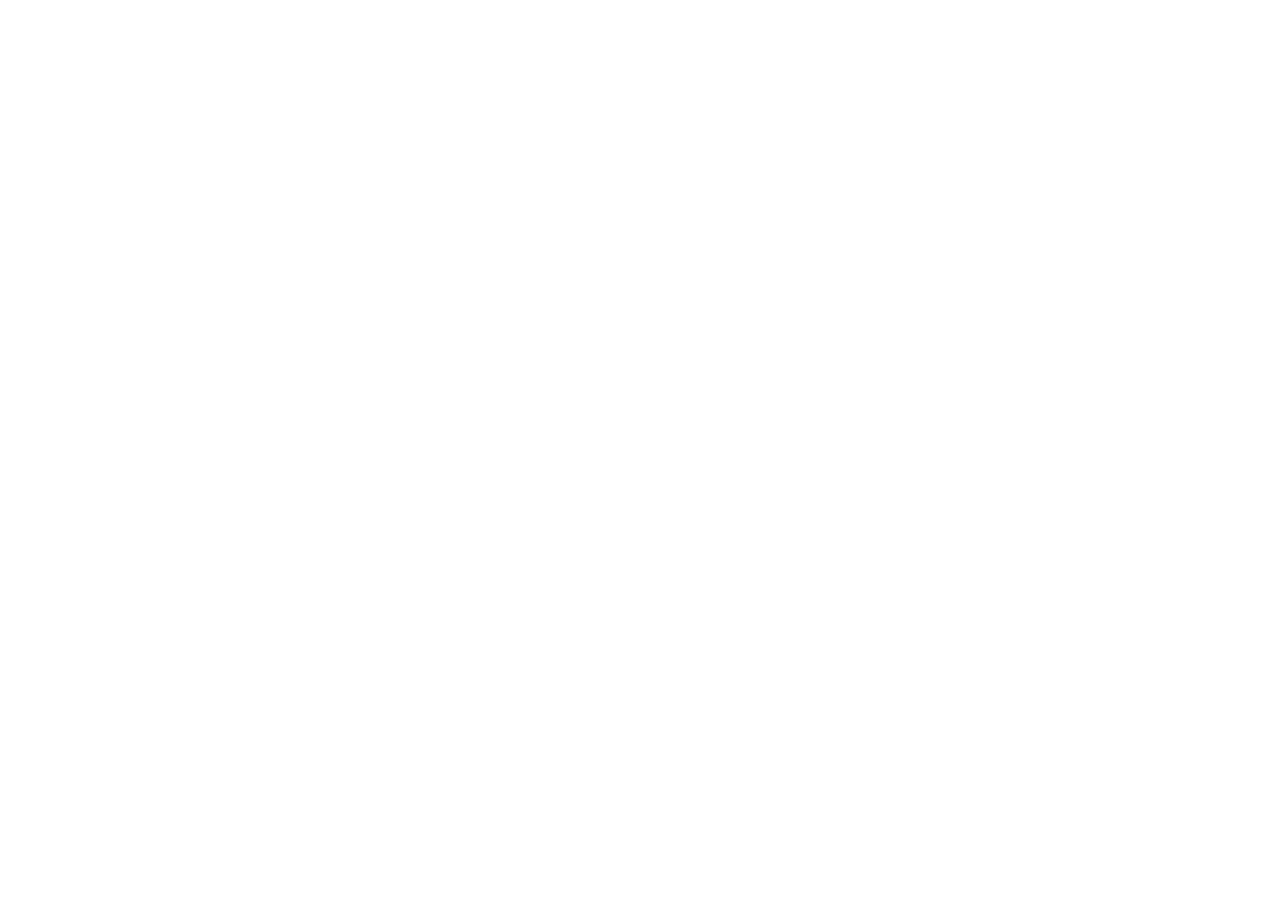
==== index.html @ 62b1b226 "nothing really" ====
<!DOCTYPE html>
<html lang="en">

<head>
    <meta charset="UTF-8">
    <meta http-equiv="X-UA-Compatible" content="IE=edge">
    <meta name="viewport" content="width=device-width, initial-scale=1.0">
    <title>Document</title>
    <link rel="stylesheet" href="style.css">
</head>

<body>
<!--+ Para hacer Comentarios Anidados en HTML, ponemos el anidado entre "- -" en vez de entre "--" 
    <!- - Tipo asi, para que funcione y se pueda sin errores  - ->
-->

<!-- &[Original] -->
<!-- 
        <script src="index.js"></script> -->


<!-- &[User Input - 0:21:14] -->
<!-- 
    <p id="p1"></p>
    <p id="p2"></p>
    <p id="p3"></p>
    <label id="MyLabel">Whats YOur NAme?</label><br>
    <input type="text" id="MyText"><br>
    <button id="MyButton">Submit</button>
        <script src="index.js"></script>
 -->


<!-- &[Practica, Hipotenisa de u traingulo - 0:39:13] //Troubles but npi -->
<!-- 
    <label id="aLabel">Side A:</label><br>
    <input type="text" id="aTextBox"><br>
    <label id="bLabel">Side B:</label><br>
    <input type="text" id="bTextBox"><br>
    <button type="button" id="submitButton">submit</button><br>
    <label id="cLabel">Side C: </label>
    <script src="index.js"></script>
 -->


<!--&[Simple Counter | HTML&CSS - 0:43:20] -->
<!--
    <label id="CountLabel">0</label><br>
    <button id="DecreaseButton">Decrease</button>
    <button id="ResetButton">Reset</button>
    <button id="IncreaseButton">Increase</button>
    <script src="index.js"></script>
 -->


<!-- &[Random Number in Js - 0:47:00] -->
<!--
    <label id="xNumLabel">X</label>
    <label id="yNumLabel">X</label>
    <label id="zNumLabel">X</label>
    <button type="button" id="RollButton">Roll</button> -->


<!-- &[Checked property     -   01:05:24] -->
<!-- 
    <label for="myCheckbox">Susbcribe</label>
    <input type="checkbox" id="myCheckbox">
    <br>

//Todos estos Radio Button estan dentro del mismo nombre, de ahi que solo se pueda seleccionar de a 1 a la vez

    <label for="visaBtn">Visa Button</label>
    <input type="radio" name="card" id="visaBtn"><br>
    <label for="mastercardBtn">MasterCard Button</label>
    <input type="radio" name="card" id="mastercardBtn"><br>
    <label for="paypalBtn">Paypal Button</label>
    <input type="radio" name="card" id="paypalBtn">
    <br>
    <button id="myButton">submit </button>
 -->


<!-- &Nested Loop          -   01:33:34]-->
<!--
    <br>
    <label id="myRectangle"></label> -->


<!-- &[template literals |          -   01:53:25]-->
<!--
    <label id="myLabel"></label> -->


<!-- &[number guessing game | HTML         -   02:02:47]-->
<!--
    <h1>Number Guessing Game</h1>
    <p>Pick a # Between 1 ~ 10</p>
    <label>Enter a Guess</label>

    <input id="guessField">
    <input type="submit" id="submitButton"></button> -->


<!-- &[temperature conversion program | HTML         -   02:06:55]-->
<!--
    <label>Enter a Temperature</label><br>
    <input type="text" id="textBox"><br>

    <label>Convert To:</label><br>
    <input type="radio" id="cButton" name="unit">
    <label>Celsius</label><br>
    <input type="radio" id="fButton" name="unit">
    <label>Farenheit</label><br>

    <button type="button" id="submitButton">Submit</button><br>
    <label id="tempLabel"></label><br> -->


<!-- &[callbacks  | HTML         -   02:37:09]-->
<!--
    <label id="myLabel"></label>
 -->


<!-- &[function expressions | HTML         -   02:54:41]-->
<!--
    	<label id="myLabel">0</label><br>
		<button id="decreaseButton">Decrease</button>
		<button id="increaseButton">Increase</button>
            -->


<!-- &[setTimeout() | HTML          -   04:07:27]-->
<!--
    <br><br><br><br><br><br><br><br>
    <button id="myButton">Buy</button> -->


<!-- &[Date objects | HTML          -   04:14:48]-->
<!-- 
    	<label id="myLabel"></label><br>
		<label id="myLabel2"></label>    
 -->


<!-- &[clock program | HTML          -   04:24:08]-->
<!-- 
    <label id="myLabel"></label>
 -->

 
<!-- &[ES6 Modules | HTML          -   04:46:44]-->
<!--
    Para este, en el script, toca ponerle algo especial a la script tag
    un "  type="module"  "
    <script type="module" src="script.js"></script>
-->
    <!-- <script type="module" src="index.js"></script> -->


<!-- &[DOM intro | HTML          -   04:51:21]-->
<!-- 
<div id="myDiv"></div>
 -->

<!-- &[element selectors | HTML          -   04:54:50]-->
<!-- 
    <h1 id="myTitle">This is the Menu</h1>

    <input type="radio" name="fruits" value="apple" > <!- -+EL Checked sirve pa que este seleccionado por default - ->
    <label for="apple">apple</label><br>
    <input type="radio" name="fruits" value="orange" >
    <label for="orange">orange</label><br>
    <input type="radio" name="fruits" value="banana" checked="checked">
    <label for="banana">banana</label><br>

    <ul>
        <li>Carrots</li>
        <li>Potatoes</li>
        <li>Oni0ns</li>
    </ul>

    <div class="desserts">Ice Cream</div>
    <div class="desserts">Cake</div>
    <div class="desserts">Pie</div>
 -->


<!-- &[DOM traversal | HTML          -   05:03:35]-->
<!-- 
 <ul id="fruits">       <!- - Clase Padrede las de abajo- ->
    <li>apple</li>      <!- - 1ra Clase Hija de "fruits" - ->   <!- - Hermana anterior de orange - ->
    <li>orange</li>     <!- - 2da Clase Hija de "fruits" - ->   <!- - Hermana de ambas - ->
    <li>banana</li>     <!- - ultima Clase Hija de "fruits" - -><!- - Hermana posterior de orange - ->
 </ul>
 <ul id="vegetables">
    <li>carrots</li>
    <li>potatoes</li>
    <li>onions</li>
 </ul>
 <ul id="desserts">
    <li>ice cream</li>
    <li>cake</li>
    <li>pie</li>
 </ul>
 -->


<!-- &[add/change HTML elements | HTML          -   05:09:01]-->
<!-- 
    <ul id="fruits">
        <!- - Tag Para Añadir elementos - ->
        <li>apple</li>
        <li>orange</li>
        <li>banana</li>
    </ul>
 -->


<!-- &[add/change CSS properties | HTML          -   05:14:01]-->
<!-- 
    <h1 id="myTitle">This is my title</h1>
 -->


<!-- &[events | HTML | CSS          -   05:18:26]-->
<!-- 
 <!- - El "onload" tambien se puede poner en el body, osea " onload="doSomethingLoad()" "- ->
    <!- - Al Evento de "onclick" le pusimos que lleve a cabo la funcion "doSomething()" - ->
    <button id="myButton1" onclick="doSomethingClick()">Button1</button>
    <!- - Podemos Añadir el Evento desde el Js - ->
    <button id="myButton2">Button2</button>
    <input id="myText">
    <div id="myDiv"></div>
 -->


<!-- &[addEventListener() | HTML | CSS          -   05:24:32]-->
<!--     
    <div id="outerDiv">
        <div id="innerDiv"></div>
    </div>
 -->


<!-- &[show/hide HTML elements | HTML | CSS          -   05:30:28]-->
<!-- 
    <button id="myButton">Toggle</button>
            <!- - <img id="myImg" src="holodogs.jpg" style="display:none"> - ->
    <img id="myImg" src="holodogs.jpg" style="visibility:hidden;">
    <p>Press The Button</p>
 -->


<!-- &[detect key presses | HTML | CSS          -   05:35:28]-->
<!-- 
    <div id="myDiv"></div>
 -->


<!-- &[animations | HTML | CSS          -   05:40:21]-->
<!-- 
    <button id="myButton">Begin</button>
    <div id="myDiv"></div>
 -->


<!-- &[canvas API | HTML | CSS          -   05:49:40]-->
<!-- 
    <canvas id="myCanvas" width="500" height="500"></canvas>
 -->


<!-- &[window | HTML | CSS          -   06:02:34]-->
<!--

-->
<!-- &[END      -   ]-->
<!--

-->
<!-- &[END      -   ]-->
<!--

-->


    <script src="index.js"></script>
</body>
</html>
---- style.css ----
/* &[Simple Counter | HTML&CSS - min 43:20] */
/*
#countLabel{
    display: block;
    text-align: center;
    font-size: 50px;
}
*/


/* &[events | HTML | CSS          -   05:18:26] */
/* 
#myDiv{
    background-color: lightgreen;
    width: 100px;
    height: 100px;
}
 */


/* &[addEventListener() | HTML | CSS          -   05:24:32] */
/* 
#outerDiv{
    background-color: lightgreen;
    width: 200px;
    height: 200px;
}

#innerDiv{
    background-color: lightgreen;
    width: 100px;
    height: 100px;
    border: 1px solid;
}
 */


/* &[show/hide HTML elements | HTML | CSS          -   05:30:28] */
/* 
#myImg{
    width: 500px;
    /* display: none; * /
}
 */
/* 
 #myDiv{
    background-color: lightgreen;
    width: 100px;
    height: 100px;
    border: 1px solid;
    position: relative;
 }
 */


/* &[animations | HTML | CSS          -   05:40:21] */
/* 
#myDiv{
    background-color: lightblue;
    width: 100px;
    height: 100px;
    position: relative;     /* Relativo al contenedor en que se encuentra, en este caso el body * /
}
*/


/* &[canvas API | HTML | CSS          -   05:49:40] */
/* 
#myCanvas {
    border: 1px solid black;
    background-color: lightcyan;
}
 */


/* &[window | HTML | CSS          -   06:02:34] */
/* &[cookies | HTML | CSS          -   06:08:43] */
/* &[stopwatch program | HTML | CSS          -   06:22:57] */
/* &[rock paper scissors game | HTML | CSS          -   06:35:11] */
/* &[tictactoe game | HTML | CSS          -   06:46:46] */
/* &[snake game | HTML | CSS          -   07:05:43] */
/* &[pong game | HTML | CSS          -   07:34:32] */
/* &[] */
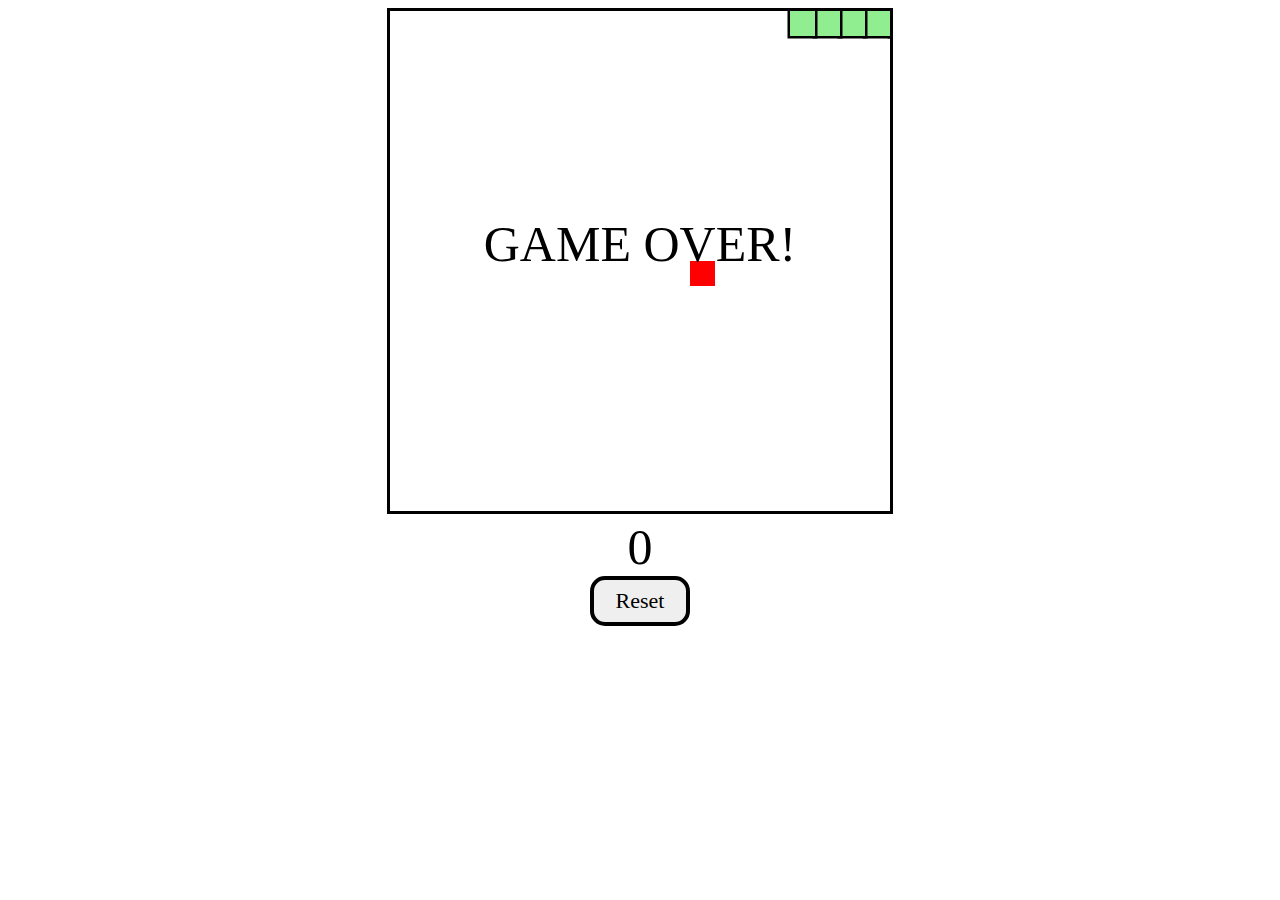
==== commit 82c4fe30: "." ====
--- a/index.html
+++ b/index.html
@@ -272,17 +272,79 @@
 
 
 <!-- &[window | HTML | CSS          -   06:02:34]-->
-<!--
-
--->
+<!-- 
+    <!- -     <div id="myDiv"></div> - ->
+    <button id="myButton">button</button>
+ -->
+
+
+<!-- &[cookies | HTML | CSS          -   06:08:43]-->
+<!-- 
+    <label for="firstText">First Name:</label>
+    <input id="firstText" type="textField">
+    <label for="lastText">Last Name:</label>
+    <input id="lastText" type="textField">
+    <button id="submitBtn">Submit</button>
+    <button id="cookieBtn">Cookies</button>
+ -->
+
+
+<!-- &[stopwatch program | HTML | CSS          -   06:22:57]-->
+<!-- 
+    <div id="timeContainer">
+        <div id="timeDisplay">00:00:00</div>
+        <button id="startBtn" class="timerBtn">Start</button>
+        <button id="pauseBtn" class="timerBtn">Pause</button>
+        <button id="resetBtn" class="timerBtn">Reset</button>
+    </div>
+ -->
+
+
+<!-- &[rock paper scissors game | HTML | CSS          -   06:35:11]-->
+<!-- 
+    <div id="gameDiv">
+        <h1 class="gameText" id="playerText">Player: </h1>
+        <h1 class="gameText" id="computerText">Computer: </h1>
+        <h1 class="gameText" id="resultText">Result: </h1>
+
+        <button class="choiceBtn">ROCK</button>
+        <button class="choiceBtn">PAPER</button>
+        <button class="choiceBtn">SCISSORS</button>
+    </div>
+ -->
+
+
+<!-- &[tictactoe game | HTML | CSS          -   06:46:46]-->
+<!-- 
+ <div id="gameContainer">
+    <h1>Tic Tac Toe</h1>
+    <div id="cellContainer">
+        <div cellIndex="0" class="cell"></div>
+        <div cellIndex="1" class="cell"></div>
+        <div cellIndex="2" class="cell"></div>
+        <div cellIndex="3" class="cell"></div>
+        <div cellIndex="4" class="cell"></div>
+        <div cellIndex="5" class="cell"></div>
+        <div cellIndex="6" class="cell"></div>
+        <div cellIndex="7" class="cell"></div>
+        <div cellIndex="8" class="cell"></div>
+    </div>
+    <h2 id="statusText"></h2>
+    <button id="restartBtn">Restart</button>
+ </div>
+ -->
+
+
+<!-- &[snake game | HTML | CSS          -   07:05:43]-->
+
+    <div id="gameContainer">
+        <canvas id="gameBoard" width="500" height="500"></canvas>
+        <div id="scoreText">0</div>
+        <button id="resetBtn">Reset</button>
+    </div>
+<!-- &[pong game | HTML | CSS          -   07:34:32]-->
 <!-- &[END      -   ]-->
-<!--
-
--->
-<!-- &[END      -   ]-->
-<!--
-
--->
+
 
 
     <script src="index.js"></script>
--- a/style.css
+++ b/style.css
@@ -74,10 +74,122 @@
 
 
 /* &[window | HTML | CSS          -   06:02:34] */
+/* 
+#myDiv{
+    width: 1000px;
+    height: 1000px;
+    background-color: lightseagreen;
+}
+ */
+
+
 /* &[cookies | HTML | CSS          -   06:08:43] */
+/* 
+#firstText{background-color:lightblue}
+#secondText{background-color:lightseagreen}
+ */
+
+
 /* &[stopwatch program | HTML | CSS          -   06:22:57] */
-/* &[rock paper scissors game | HTML | CSS          -   06:35:11] */
+/* 
+.timerBtn{
+    width: 80px;
+    height: 30px;
+    border: 3px solid;
+    border-radius: 12px;
+    border-color: cadetblue;
+    background-color:cadetblue;
+    color: white;
+    cursor: pointer;    /* Como es el Tipo de Cursor al pasar por encima de estos elementos * /
+    font-family: Cambria Math monospace solid italic;    /* Font y Atributos Extras * /
+}
+
+#timeDisplay{
+    font-size: 75px;
+    color: rgb(50, 200, 250);
+    font-family: Cambria Math, monospace, solid, italic;    /* Font y Atributos Extras * /
+}
+
+#timeContainer{
+    text-align: center;
+    border: 3px solid;
+    border-radius: 30px;
+    background-color:black;
+}
+ */
+
+
+ /* &[rock paper scissors game | HTML | CSS          -   06:35:11] */
+/* 
+.choiceBtn{
+    line-height: 20px;
+    width: 120px;
+}
+
+#gameDiv{
+    font-family: 'Brush Script MT', cursive;    /* una, si no la otra * /
+    border: 3px solid;
+    border-radius: 25px;
+    padding: 10px;
+    background-color: lightgray;
+    text-align: center;
+}
+
+#playerText{
+    color:chartreuse;
+}
+
+#computerText{
+    color: red;
+}
+ */
+
+
 /* &[tictactoe game | HTML | CSS          -   06:46:46] */
+/* 
+.cell{
+    width: 75px;
+    height: 75px;
+    border: 2px solid;
+    box-shadow: 0 0 0 2px;
+    line-height: 75px;
+    font-size: 60px;
+    cursor: pointer;
+}
+
+#gameContainer{
+    font-family: "Comic Sans MS", cursive;
+    text-align: center;
+}
+
+#cellContainer{
+    display: grid;
+    grid-template-columns: repeat(3, auto);
+    width: 225px;
+    margin: auto;
+}
+ */
+
+
 /* &[snake game | HTML | CSS          -   07:05:43] */
+#gameContainer{
+    text-align: center;
+}
+#gameBoard{
+    border: 3px solid;
+}
+#scoreText{
+    font-family: 'Permanent Marker', cursive;
+    font-size: 50px;
+}
+#resetBtn{
+    font-family: 'Permanent Marker', cursive;
+    font-size: 22px;
+    width: 100px;
+    height: 50px;
+    border: 4px solid;
+    border-radius: 15px;
+    cursor: pointer;
+}
 /* &[pong game | HTML | CSS          -   07:34:32] */
 /* &[] */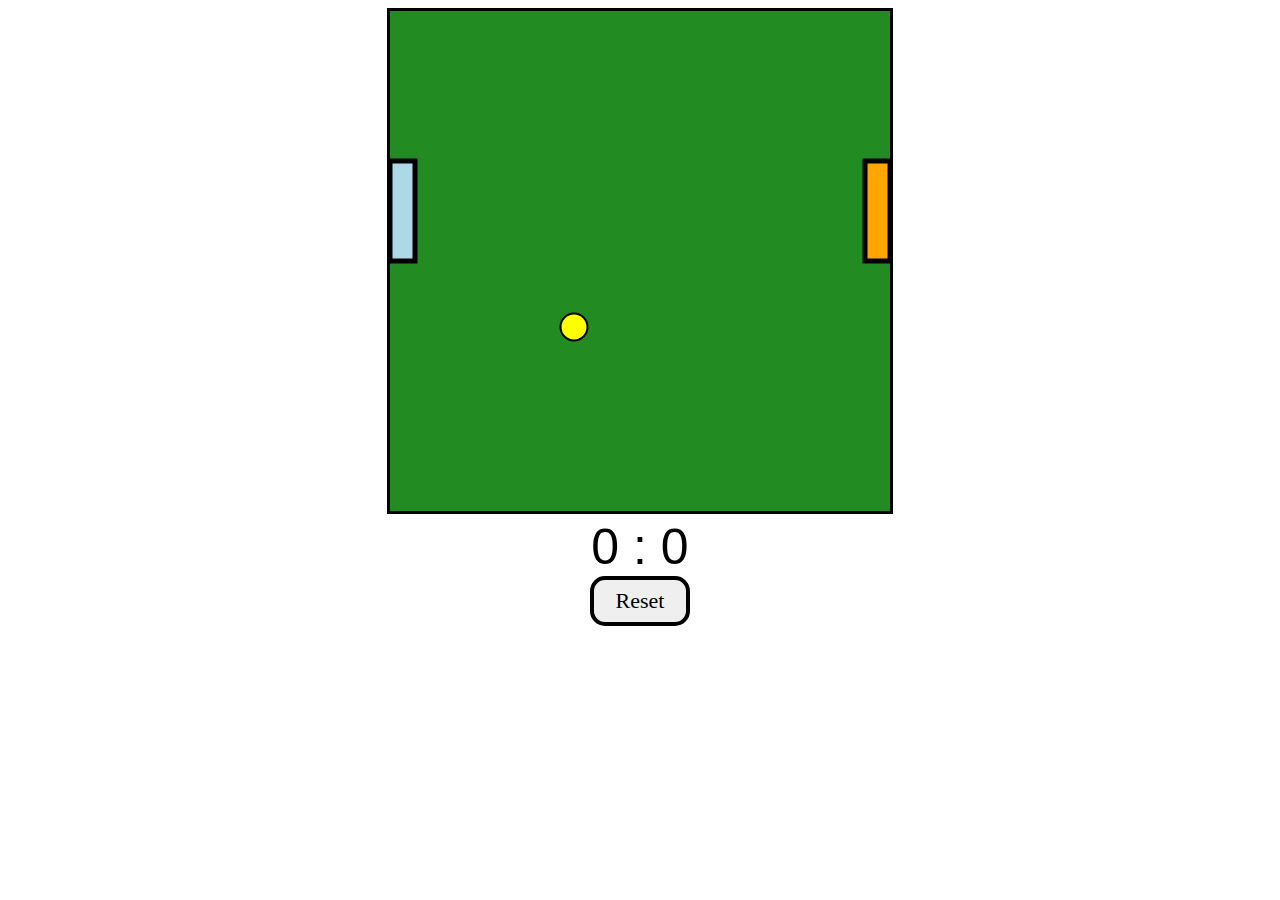
==== commit b1ec1af6: "END BroCode Tutorial" ====
--- a/index.html
+++ b/index.html
@@ -336,13 +336,25 @@
 
 
 <!-- &[snake game | HTML | CSS          -   07:05:43]-->
-
+<!-- 
     <div id="gameContainer">
         <canvas id="gameBoard" width="500" height="500"></canvas>
         <div id="scoreText">0</div>
         <button id="resetBtn">Reset</button>
     </div>
+ -->
+
+
 <!-- &[pong game | HTML | CSS          -   07:34:32]-->
+
+    <div id="gameContainer">
+        <canvas id="gameBoard" width="500" height="500"></canvas>
+        <div id="scoreText">0 : 0</div>
+        <button id="resetBtn">Reset</button>
+    </div>
+
+
+
 <!-- &[END      -   ]-->
 
 
--- a/style.css
+++ b/style.css
@@ -172,6 +172,7 @@
 
 
 /* &[snake game | HTML | CSS          -   07:05:43] */
+/*
 #gameContainer{
     text-align: center;
 }
@@ -191,5 +192,31 @@
     border-radius: 15px;
     cursor: pointer;
 }
+ */
+
+
 /* &[pong game | HTML | CSS          -   07:34:32] */
+
+#gameContainer{
+    text-align: center;
+}
+#gameBoard{
+    border: 3px solid;
+}
+#scoreText{
+    font-family: 'Comic Sans MS', sans-serif, bold;
+    font-size: 50px;
+}
+#resetBtn{
+    font-family: 'Permanent Marker', cursive;
+    font-size: 22px;
+    text-size-adjust: inherit;
+    width: 100px;
+    height: 50px;
+    border: 4px solid;
+    border-radius: 15px;
+    cursor: pointer;
+}
+
+
 /* &[] */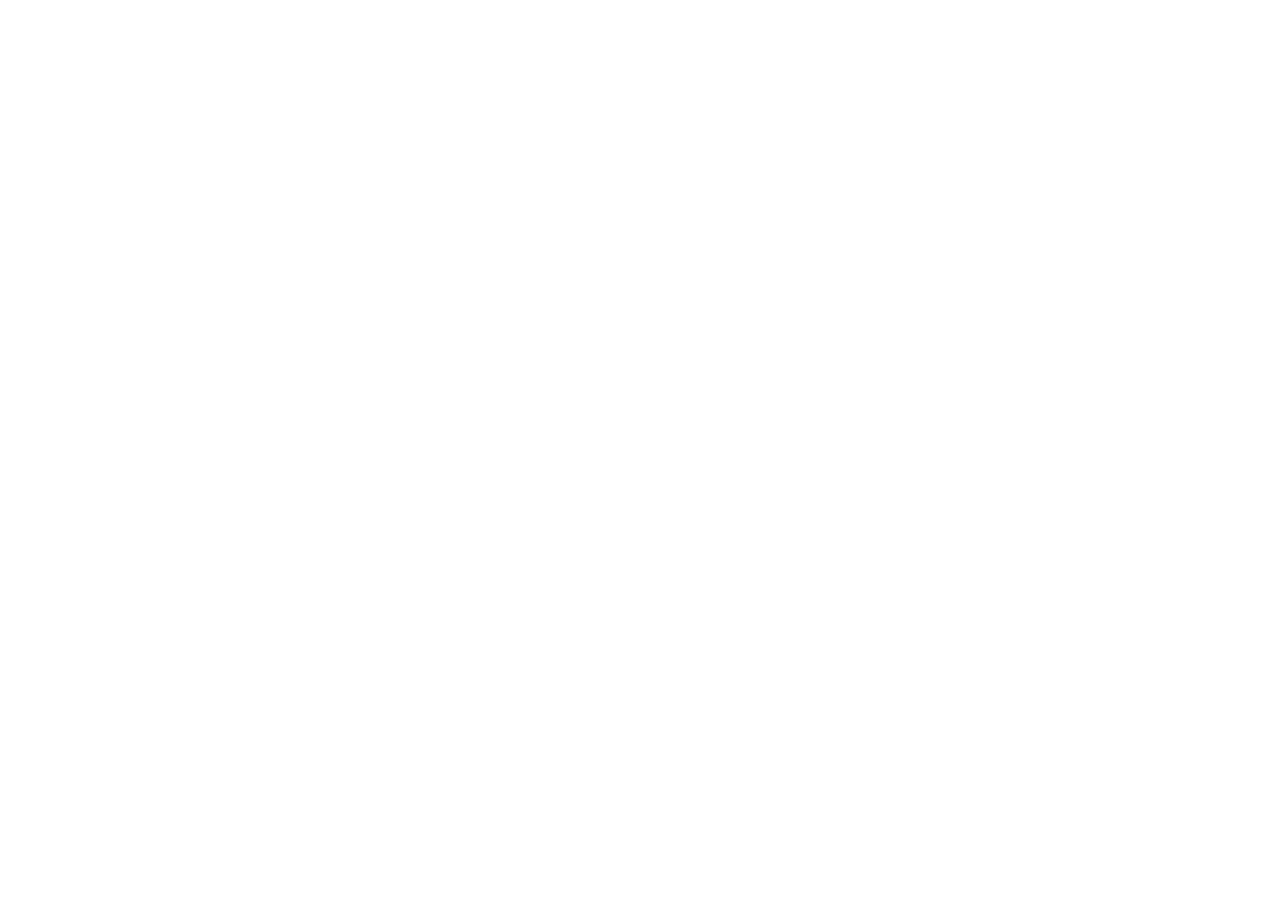
==== commit e4ef5c7f: "CSS Course" ====
--- a/index.html
+++ b/index.html
@@ -6,6 +6,7 @@
     <meta http-equiv="X-UA-Compatible" content="IE=edge">
     <meta name="viewport" content="width=device-width, initial-scale=1.0">
     <title>Document</title>
+    <link href="https://fonts.googleapis.com/css2?family=Press+Start+2P&display=swap" rel="stylesheet">
     <link rel="stylesheet" href="style.css">
 </head>
 
@@ -346,19 +347,74 @@
 
 
 <!-- &[pong game | HTML | CSS          -   07:34:32]-->
-
+<!-- 
     <div id="gameContainer">
         <canvas id="gameBoard" width="500" height="500"></canvas>
         <div id="scoreText">0 : 0</div>
         <button id="resetBtn">Reset</button>
     </div>
-
+ -->
 
 
 <!-- &[END      -   ]-->
-
-
-
+<!-- &[END      -   ]-->
+<!-- &[END      -   ]-->
+<!-- &[END      -   ]-->
+
+
+<!-- &[CSS Course      -   00:00:00]-->
+<!-- 
+<h1 style="background-color: black; color: white;">This is My Website</h1> 
+<!- - CSS "Inline" es cuando se hace directamente en el componente usando su "Style" atribute - ->
+<!- - CSS "Internal" es cuando se escribe directamente en una "Style" tag dentro del HEAD del HTML- ->
+<!- - CSS "External" es cuando se importa un documento aparte, con el uso de < link rel="stylesheet" href= "[path]" >, mismo documento sirve para varios Documentos, osea cambios en todos donde se use a la vez - ->
+
+<!- - "lorem" para que salga lo de abajo - ->
+<p id="p1" class="odd">Lorem ipsum, dolor sit amet consectetur adipisicing elit. Necessitatibus odio, modi tenetur laboriosam impedit sapiente tempora! Qui commodi pariatur, sequi similique culpa magni, excepturi sapiente, voluptatibus voluptatem cum consequatur vitae!</p>
+<p id="p2" class="even">Lorem ipsum, dolor sit amet consectetur adipisicing elit. Necessitatibus odio, modi tenetur laboriosam impedit sapiente tempora! Qui commodi pariatur, sequi similique culpa magni, excepturi sapiente, voluptatibus voluptatem cum consequatur vitae!</p>
+<p id="p3" class="odd">Lorem ipsum, dolor sit amet consectetur adipisicing elit. Necessitatibus odio, modi tenetur laboriosam impedit sapiente tempora! Qui commodi pariatur, sequi similique culpa magni, excepturi sapiente, voluptatibus voluptatem cum consequatur vitae!</p>
+<p id="p4" class="even">Lorem ipsum, dolor sit amet consectetur adipisicing elit. Necessitatibus odio, modi tenetur laboriosam impedit sapiente tempora! Qui commodi pariatur, sequi similique culpa magni, excepturi sapiente, voluptatibus voluptatem cum consequatur vitae!</p>
+
+<!- - El "Style" del HTML Sobreescribe el del CSS Externo - ->
+ -->
+
+
+<!-- &[fonts ~ borders ~ background       -   00:11:00 ~ 00:14:20 ~ 00:16:56]-->
+<!-- 
+    <h1>This is My Website</h1>
+    <p>Lorem ipsum dolor sit amet consectetur adipisicing elit. Ex iste velit, deleniti cum veritatis animi at suscipit fugiat eum reprehenderit laborum. Minima at esse consequuntur, iusto fugiat error veritatis sapiente.</p>
+ -->
+
+
+<!-- &[margins       -   00:20:52]-->
+<!-- 
+    <div id="box1">Lorem ipsum dolor, sit amet consectetur adipisicing elit. Voluptate voluptatem deserunt tenetur eum, deleniti ipsam? Mollitia expedita quod ratione, deleniti delectus nihil fugit quaerat aut ad atque a, qui excepturi!</div>
+    <div id="box2">Lorem ipsum dolor sit amet consectetur adipisicing elit. Dolore vero possimus enim architecto incidunt molestiae ratione asperiores pariatur. Perspiciatis odio doloribus inventore. Reiciendis accusamus minus eos aspernatur sint quis vero!</div>
+ -->
+
+
+<!-- &[float       -   00:25:44]-->
+<!--
+    *Float: Posiciona un elemento a la izquierda o dereca de un contenedor, Ej: Envolver Elementos alrededor de Imagenes 
+-->
+<!-- 
+    <div class="box">Box1</div>
+    <div class="box">Box2</div>
+    <div class="box">Box3</div>
+
+    <p>Lorem ipsum dolor sit amet consectetur adipisicing elit. Ullam quisquam asperiores distinctio incidunt ut repellendus nisi id ipsa voluptatibus fuga, consequatur ad in quae magni odio debitis dicta praesentium sint!</p>
+    <p>Lorem ipsum dolor sit amet consectetur adipisicing elit. Ullam quisquam asperiores distinctio incidunt ut repellendus nisi id ipsa voluptatibus fuga, consequatur ad in quae magni odio debitis dicta praesentium sint!</p>
+    <p>Lorem ipsum dolor sit amet consectetur adipisicing elit. Ullam quisquam asperiores distinctio incidunt ut repellendus nisi id ipsa voluptatibus fuga, consequatur ad in quae magni odio debitis dicta praesentium sint!</p>
+ -->
+
+
+<!-- &[position       -   00:29:01]-->
+<!-- &[pseudo classes      -   00:34:58]-->
+<!-- &[shadows       -   00:40:47]-->
+<!-- &[icons      -   00:43:43]-->
+<!-- &[transform       -   00:46:45]-->
+<!-- &[animation       -   00:50:54]-->
+<!-- &[END      -   ]-->
     <script src="index.js"></script>
 </body>
 </html>--- a/style.css
+++ b/style.css
@@ -196,7 +196,7 @@
 
 
 /* &[pong game | HTML | CSS          -   07:34:32] */
-
+/* 
 #gameContainer{
     text-align: center;
 }
@@ -217,6 +217,169 @@
     border-radius: 15px;
     cursor: pointer;
 }
-
-
+ */
+
+
+/* &[END      -   ] */
+/* &[END      -   ] */
+/* &[END      -   ] */
+/* &[END      -   ] */
+
+
+
+
+/* &[CSS Course      -   00:00:00] */
+/* 
+body{
+    font: Acceder a Elementos completos es de esta forma "[elemento]{}";
+    background-color: black;
+}
+h1{
+    color: white;
+}
+p{
+    background-color: grey;
+    color: white
+}
+
+
+#p1{
+    color: tomato;
+    font: Targettear 1 solo coso a la vez, con la Id "#[Id]";
+}
+.odd{
+    font: Para clases se accede con ".[className]";
+    color: red;
+}
+.even{
+    color: blue;
+}
+ */
+
+
+/* &[fonts       -   00:11:00] */
+/* 
+body{
+    background-color: black;
+}
+h1{
+    color: white;
+    font: "Para una Font de Google Fonts, ponemos el href dentro de la head, luego de eso si ya la podemos usar en el CSS, asi:";
+    font-family: "Press Start 2P", "consolas", sans-serif;
+}
+p{
+    color: #00FF73;
+    font: "En caso de que alguno no Soporte la 1ra Font, Uara la siguiente separada por commas";
+    font-family: "consolas", sans-serif;
+    font-style: italic;         font: "Estilos de Letra";
+    font-weight: bold;          font: "Negritas";
+    text-decoration: cyan dotted underline;  font:"Decoraciones, se les puede poner color, forma de la linea, y que tipo de linea es";
+    font-size: 18px;
+}
+ */
+
+/* &[borders       -   00:14:20] */
+/* 
+h1{
+    border-top-style: dotted;   font:"Podemos Aislar Lados";
+    border-bottom-style: dotted;
+    border-left-style: double;
+    border-left-width: 10px;
+    border-left-color: orange;
+}
+p{
+    border-style: outset;   font:"Hay Muchos Mas: solid, Dotted, Dashed, double, ridge, inset, outset";
+    border-width: 5px;      font:"Ancho del Borde";
+    border-color: gold;     font:"Color del Borde";
+    border-radius: 10px;      font:"Suavizado para las esquinas, mientas mas grande, mas suavizadas seran";
+    padding: 5px;            font:"Espacio entre el Texto y el Borde";
+}
+ */
+
+
+/* &[background       -   00:16:56] */
+/* 
+body{
+    font:"Meter Imagen de Fondo";
+    background-image: url("holodogs.jpg");
+    background-repeat: no-repeat;
+    background-attachment: fixed;
+    background-position: center;
+    background-size:cover;      font:"La Imagen se Re-Size de forma dinamica";
+}
+h1{
+    font: "Otro Tipo de Background, 1 colores a la vez en forma de gradiente";
+    font: "To [lado] es para elegir hacia donde va a gradiente";
+    background: linear-gradient(to right, skyblue, white);
+    font: "Evitamos que se repita una y otra vez por cada Elemento";
+    background-repeat: no-repeat;
+    font: "Se Alargue y Ajuste a como sea la Pestaña";
+    background-attachment: fixed;
+}
+p{
+    background: linear-gradient(to left, skyblue, white);
+    background-repeat: no-repeat;
+    background-attachment: fixed;
+}
+ */
+
+
+/* &[margins       -   00:20:52] */
+/* 
+body{
+    margin: 0;      font:"Espacio Alrededor de un Elemento, osea con la Pestaña en si";
+}
+#box1{
+    border: 5px double;
+    width: 250px;
+    height: 250px;
+    font-size: 22px;
+    background-color: greenyellow;
+
+
+    padding: 50px;      font:"Margen Entre el Elemento y el Contenido del mismo";
+    margin-top: 50px;   font:"Espacio Alrededor de un Elemento, osea con la Pestaña en si";
+    margin-left: 50px;   font:"Espacio Alrededor de un Elemento, osea con la Pestaña en si";
+    margin-left: 50%;   font:"Ahora Usaria el 50% del espacio que sea la Pestaña";
+
+    margin-left: auto;     font:"Se alcula de forma automaica que se pegue a se lado";
+    margin-right: auto;     font:"Si Tanto Left como Right estan en auto, se mantendra en el centro";
+    font:"Recordar que en el buscador podemos ver mejor los margenes de cada elemento (se muestran los valores propiedades y demas)";
+}
+#box2{
+    border: 5px double;
+    width: 250px;
+    height: 250px;
+    font-size: 22px;
+    background-color: dodgerblue;
+}
+ */
+
+
+/* &[float       -   00:25:44] */
+/* 
+.box{
+    width: 100px;
+    height: 100px;
+    border: 1px solid;
+    font-size: 40px;
+    text-align: center;
+    background: tomato;
+
+    font:"Se Saca del Flow Normal del Documento, y lo demas lo sigue despues";
+    float: left;
+}
+p{
+    font:"Limpia lo Hecho por el float, y devuelve el flow a lo normal en el elemento";
+    clear: left right both;
+}
+ */
+
+
+/* &[position       -   00:29:01] */
+/* &[pseudo classes      -   00:34:58] */
+/* &[shadows       -   00:40:47] */
+/* &[icons      -   00:43:43] */
+/* &[transform       -   00:46:45] */
+/* &[animation       -   00:50:54] */
 /* &[] */